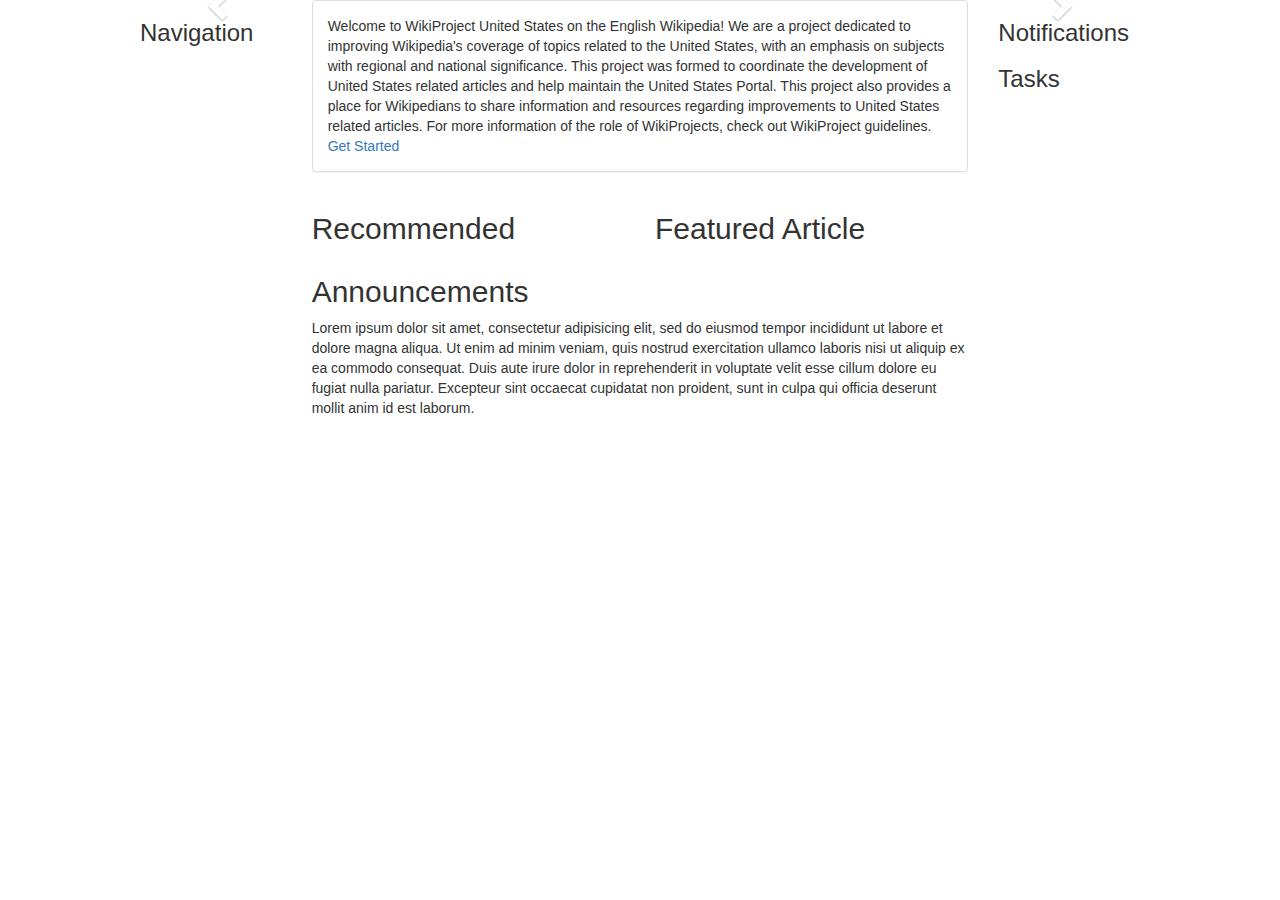
==== index.html @ 67df1e48 "bootstrap headers" ====
<!DOCTYPE html>
<html>
	<head>
		<title>WikiProject United States</title>

		<!-- Latest compiled and minified CSS -->
		<link rel="stylesheet" href="http://netdna.bootstrapcdn.com/bootstrap/3.0.2/css/bootstrap.min.css">

		<link rel="stylesheet" type="text/css" href="css/styles.css">

		<!-- Optional theme -->
		<link rel="stylesheet" href="http://netdna.bootstrapcdn.com/bootstrap/3.0.2/css/bootstrap-theme.min.css">

		<!-- Latest compiled and minified JavaScript -->
		<script src="http://code.jquery.com/jquery-latest.min.js"></script>
		<script src="http://netdna.bootstrapcdn.com/bootstrap/3.0.2/js/bootstrap.min.js"></script>
	</head>
	<body>
		<div id="container">
			<div id="title"></div>
			<div id="carousel" class="carousel slide" data-ride="carousel">
				<ol class="carousel-indicators">
					<li data=target="#carousel" data-slide-to="0" class="active"></li>
					<li data=target="#carousel" data-slide-to="1" class="active"></li>
					<li data=target="#carousel" data-slide-to="2" class="active"></li>
					<li data=target="#carousel" data-slide-to="3" class="active"></li>
					<li data=target="#carousel" data-slide-to="4" class="active"></li>
					<li data=target="#carousel" data-slide-to="5" class="active"></li>
					<li data=target="#carousel" data-slide-to="6" class="active"></li>
					<li data=target="#carousel" data-slide-to="7" class="active"></li>
				</ol>

				<div class="carousel-inner">
					<div class="item active">
						<img src="http://blog.stonebriar.org/wp-content/uploads/2012/07/American-Flag3.jpg" height="300px"/>
						<div class="carousel-caption">
							#Mericuh
						</div>
					</div>

					<div class="item">
						<img src="https://upload.wikimedia.org/wikipedia/commons/6/6c/Constitution_of_the_United_States%2C_page_1.jpg" />
						<div class="carousel-caption">
							United States Constitution
						</div>
					</div>

					<div class="item">
						<img src="https://upload.wikimedia.org/wikipedia/commons/8/8e/Pose_lake_Minnesota.jpg" />
						<div class="carousel-caption">
							Minnesota
						</div>
					</div>

					<div class="item">
						<img src="https://upload.wikimedia.org/wikipedia/commons/9/9c/Aldrin_Apollo_11.jpg" />
						<div class="carousel-caption">
							Buzz Aldrin
						</div>
					</div>
					
					<div class="item">
						<img src="http://3.bp.blogspot.com/-m9xGmZ4BKew/T6pgiBNjdCI/AAAAAAAAFA8/42QgS5vxX8M/s1600/Bald_Eagle_Stock_by_Crystalsm.jpg" />
						<div class="carousel-caption">
							Eagle
						</div>
					</div>

					<div class="item">
						<img src="http://i1.ytimg.com/vi/4uqJMXdORM4/maxresdefault.jpg" />
						<div class="carousel-caption">
							Football
						</div>
					</div>

					<div class="item">
						<img src="http://dbfestivalcom.c.presscdn.com/wp-content/uploads/2012/08/seattle.jpg" />
						<div class="carousel-caption">
							Seattle
						</div>
					</div>
				</div>

				<a class="left carousel-control" href="#carousel" data-slide="prev">
			    	<span class="glyphicon glyphicon-chevron-left"></span>
			  	</a>
			 	<a class="right carousel-control" href="#carousel" data-slide="next">
			    	<span class="glyphicon glyphicon-chevron-right"></span>
			    </a>

			</div>


			<div id="content">
				<div class="row">
					<div class="col-md-2">
						<h3>Navigation</h3>
					</div>

					<div class="col-md-8">
						<div class="panel panel-default">
							<div class="panel-body">
								Welcome to WikiProject United States on the English Wikipedia! We are a project dedicated to improving Wikipedia's coverage of topics related to the United States, with an emphasis on subjects with regional and national significance. This project was formed to coordinate the development of United States related articles and help maintain the United States Portal. This project also provides a place for Wikipedians to share information and resources regarding improvements to United States related articles. For more information of the role of WikiProjects, check out WikiProject guidelines. <a data-toggle="collapse" data-parent="#intro" href="#getStarted">Get Started</a>
							</div>
							<div id="getStarted" class="panel-collapse collapse">
								<div class="panel-body">
									Place holder text here. Place holder text here. Place holder text here. Place holder text here. Place holder text here. Place holder <a href="">Ooh look a link!!</a> text here. Place holder text here. Place holder text here. Place holder text here. Place holder text here. Place holder text here. Place holder text here. Place holder text here. Place holder text here. Place holder text here. Place holder text here. Place holder text here. Place holder text here. Place holder text here. Place holder text here. 
								</div>
							</div>
						</div>

						<div class="row">
							<div class="col-md-6">
								<h2>Recommended</h2>
							</div>
							<div class="col-md-6">
								<h2>Featured Article</h2>
							</div>
						</div>

						<div>
							<h2>Announcements</h2>
							<p>Lorem ipsum dolor sit amet, consectetur adipisicing elit, sed do eiusmod
							tempor incididunt ut labore et dolore magna aliqua. Ut enim ad minim veniam,
							quis nostrud exercitation ullamco laboris nisi ut aliquip ex ea commodo
							consequat. Duis aute irure dolor in reprehenderit in voluptate velit esse
							cillum dolore eu fugiat nulla pariatur. Excepteur sint occaecat cupidatat non
							proident, sunt in culpa qui officia deserunt mollit anim id est laborum.</p>
						</div>
					</div>
					<div class="col-md-2">
						<h3>Notifications</h3>
						<h3>Tasks</h3>
					</div>
				</div>

				<div id="sidebar">

				</div>

				<div id="body">

				</div>

				<div id="notifications">

				</div>
			</div>
		</div>
	</body>
</html>
---- css/styles.css ----
#sidebar {

}

#body {

}

#notifications {

}
	
#container {
	width: 1000px;
	margin: 0 auto;
}

.carousel-inner .item {
	max-height: 250px;
	overflow: hidden;
}

.carousel-inner .item .carousel-caption {
	font-size: 20pt;
}

.carousel-inner .item  img {
	margin-top: -70px;
}

.jumbotron {
	margin-bottom: 0px;
}
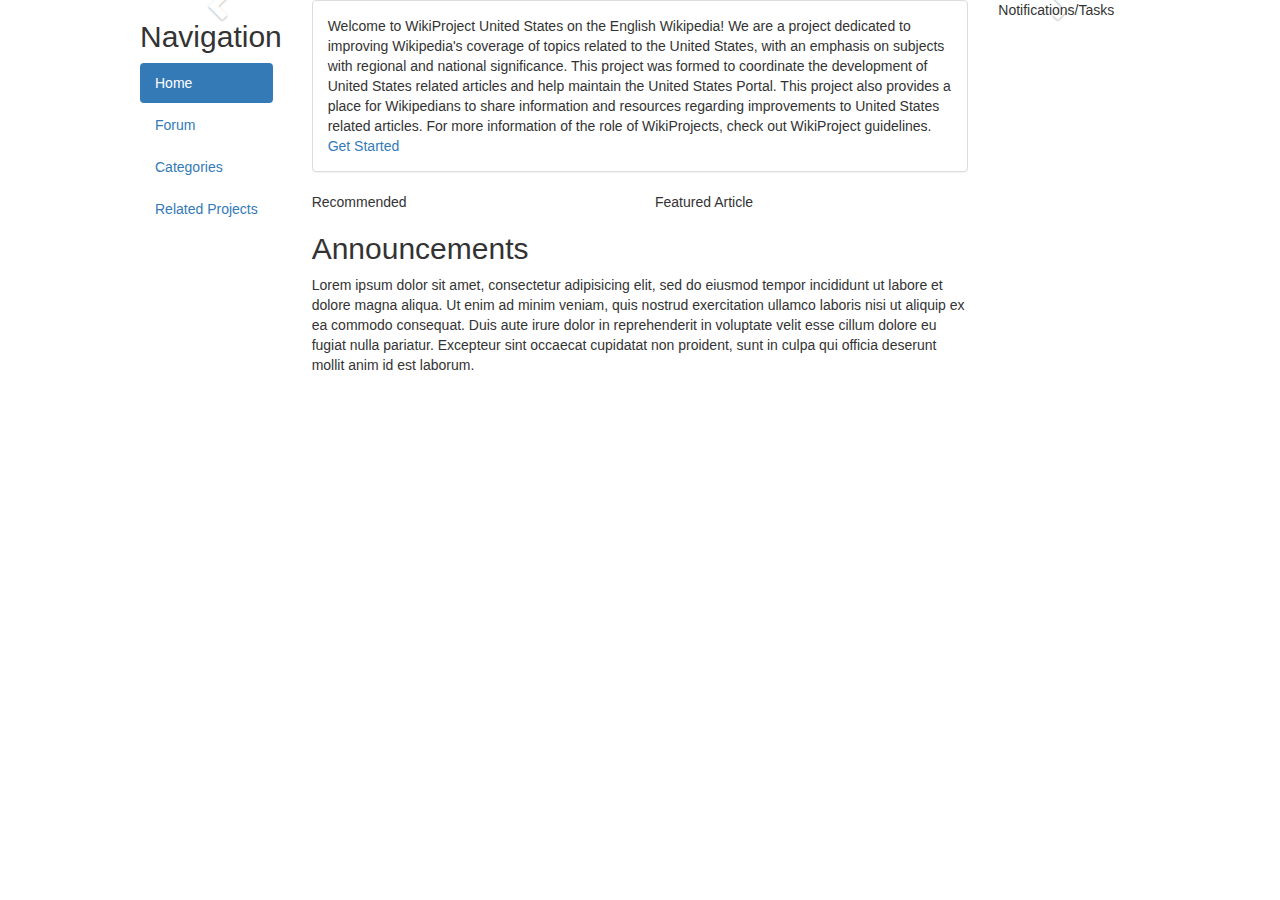
==== commit 3ef9fb6a: "Nav bar on left" ====
--- a/index.html
+++ b/index.html
@@ -94,7 +94,14 @@
 			<div id="content">
 				<div class="row">
 					<div class="col-md-2">
-						<h3>Navigation</h3>
+						<h2>Navigation</h2>
+
+						<ul class="nav nav-pills nav-stacked">
+							  <li class="active"><a href="index.html">Home</a></li>
+							  <li><a href="forum.html">Forum</a></li>
+							  <li><a href="categories.html">Categories</a></li>
+							  <li><a href="relatedProjects.html">Related Projects</a></li>
+						</ul>
 					</div>
 
 					<div class="col-md-8">
@@ -111,10 +118,10 @@
 
 						<div class="row">
 							<div class="col-md-6">
-								<h2>Recommended</h2>
+								Recommended
 							</div>
 							<div class="col-md-6">
-								<h2>Featured Article</h2>
+								Featured Article
 							</div>
 						</div>
 
@@ -129,8 +136,7 @@
 						</div>
 					</div>
 					<div class="col-md-2">
-						<h3>Notifications</h3>
-						<h3>Tasks</h3>
+						Notifications/Tasks
 					</div>
 				</div>
 
--- a/css/styles.css
+++ b/css/styles.css
@@ -29,6 +29,6 @@
 	margin-top: -70px;
 }
 
-.jumbotron {
-	margin-bottom: 0px;
+.nav {
+	float: left;
 }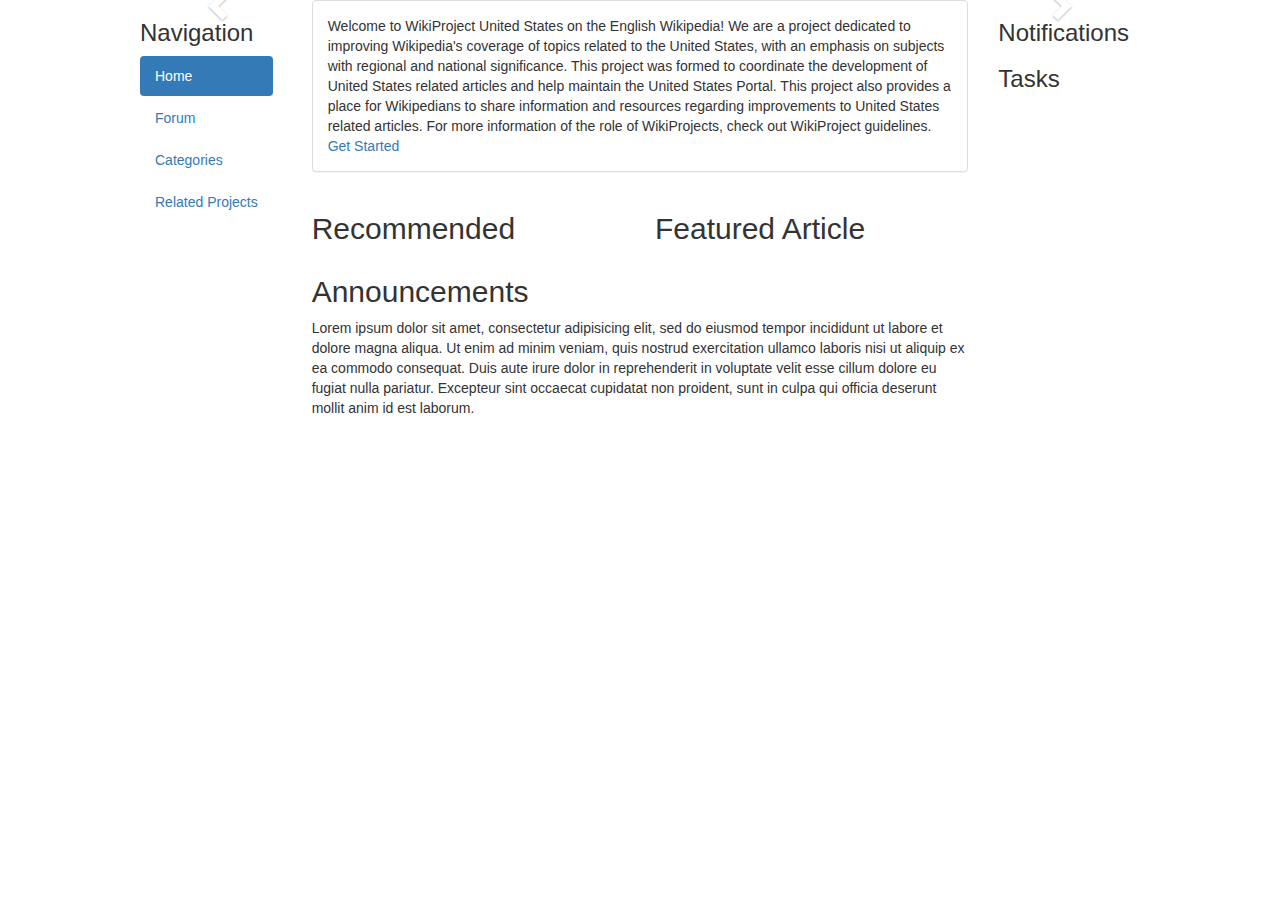
==== commit 561bc2d6: "Merge branch 'master' of https://github.com/nickclaw/WikiProjects-Prototype" ====
--- a/index.html
+++ b/index.html
@@ -94,7 +94,7 @@
 			<div id="content">
 				<div class="row">
 					<div class="col-md-2">
-						<h2>Navigation</h2>
+						<h3>Navigation</h3>
 
 						<ul class="nav nav-pills nav-stacked">
 							  <li class="active"><a href="index.html">Home</a></li>
@@ -118,10 +118,10 @@
 
 						<div class="row">
 							<div class="col-md-6">
-								Recommended
+								<h2>Recommended</h2>
 							</div>
 							<div class="col-md-6">
-								Featured Article
+								<h2>Featured Article</h2>
 							</div>
 						</div>
 
@@ -136,7 +136,8 @@
 						</div>
 					</div>
 					<div class="col-md-2">
-						Notifications/Tasks
+						<h3>Notifications</h3>
+						<h3>Tasks</h3>
 					</div>
 				</div>
 
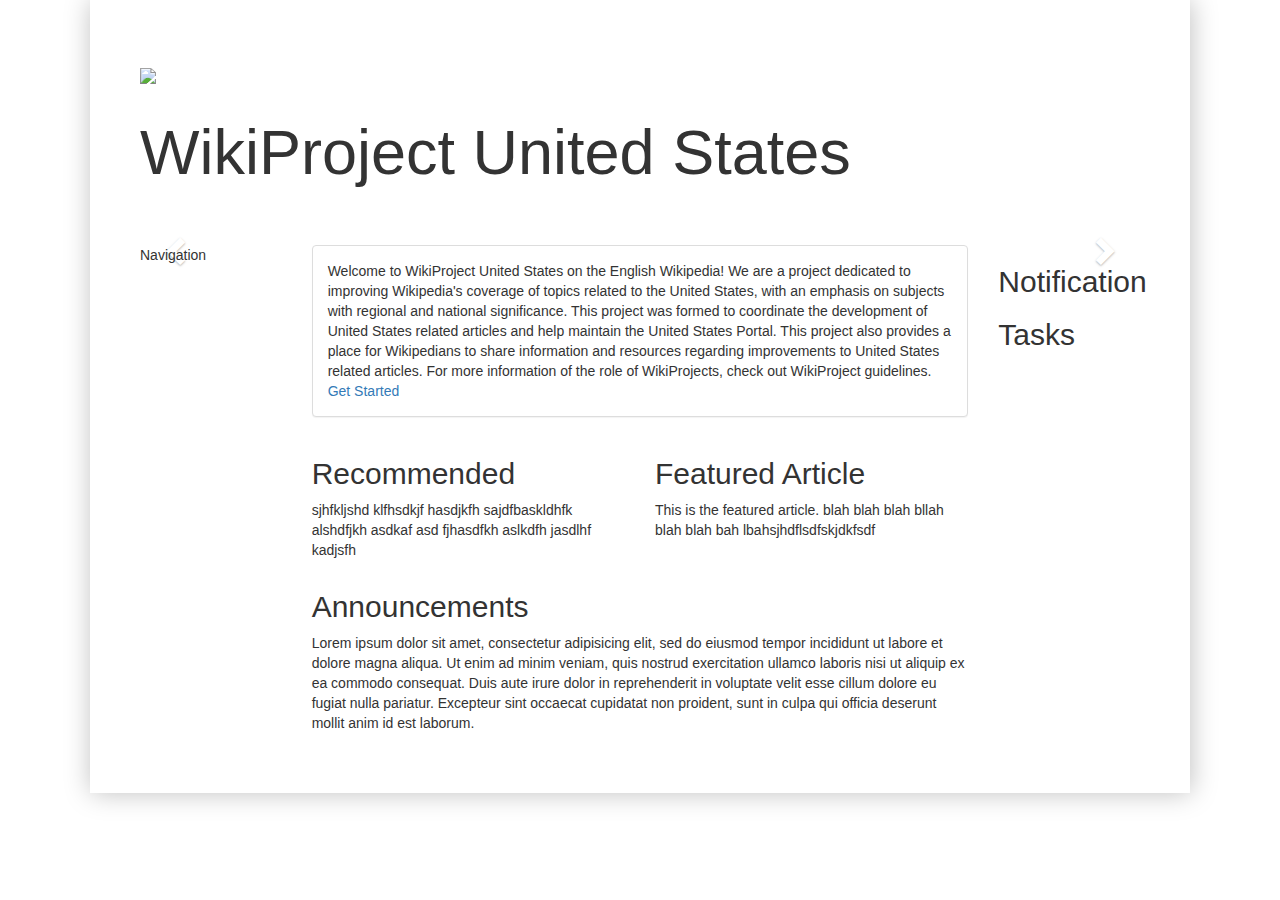
==== commit aa9ba93d: "more stuff" ====
--- a/index.html
+++ b/index.html
@@ -17,7 +17,10 @@
 	</head>
 	<body>
 		<div id="container">
-			<div id="title"></div>
+			<div id="title" class="jumbotron">
+				<img style="float:left;margin-top:-30px;" src="http://upload.wikimedia.org/wikipedia/commons/6/63/Wikipedia-logo.png" />
+				<h1>WikiProject United States</h1>
+			</div>
 			<div id="carousel" class="carousel slide" data-ride="carousel">
 				<ol class="carousel-indicators">
 					<li data=target="#carousel" data-slide-to="0" class="active"></li>
@@ -74,7 +77,7 @@
 					</div>
 
 					<div class="item">
-						<img src="http://dbfestivalcom.c.presscdn.com/wp-content/uploads/2012/08/seattle.jpg" />
+						<img src="http://subject2inspection.com/wp-content/uploads/2012/11/Seattle.jpg" />
 						<div class="carousel-caption">
 							Seattle
 						</div>
@@ -94,14 +97,7 @@
 			<div id="content">
 				<div class="row">
 					<div class="col-md-2">
-						<h3>Navigation</h3>
-
-						<ul class="nav nav-pills nav-stacked">
-							  <li class="active"><a href="index.html">Home</a></li>
-							  <li><a href="forum.html">Forum</a></li>
-							  <li><a href="categories.html">Categories</a></li>
-							  <li><a href="relatedProjects.html">Related Projects</a></li>
-						</ul>
+						Navigation
 					</div>
 
 					<div class="col-md-8">
@@ -111,7 +107,15 @@
 							</div>
 							<div id="getStarted" class="panel-collapse collapse">
 								<div class="panel-body">
-									Place holder text here. Place holder text here. Place holder text here. Place holder text here. Place holder text here. Place holder <a href="">Ooh look a link!!</a> text here. Place holder text here. Place holder text here. Place holder text here. Place holder text here. Place holder text here. Place holder text here. Place holder text here. Place holder text here. Place holder text here. Place holder text here. Place holder text here. Place holder text here. Place holder text here. Place holder text here. 
+									<ol>
+										<li>Create a login and password. Login to your account and write a little bit about yourself.</li> 
+										<li>Find articles to edit by going to the tab marked with “All Tasks” and choose an article to edit. You can also look for a topic or article through the Search bar. </li>
+										<li>Once you find the section of the article you want to edit in the article click the “Edit” button. </li>
+										<li>You will now be in a live editor where you can see other people making changes to the article in real-time. You can input text, links, media, add citations, and your user name as a signature. </li>
+										<li>Check off the task as complete and find a new one. </li>
+										<li>Earn points for each “good” edit you make and unlock privileges. </li>
+										<li>If you need help direct your questions to an experienced user through the personal messaging system or post questions and make proposals under the “Forum” tab.</li>
+									</ol>
 								</div>
 							</div>
 						</div>
@@ -119,9 +123,14 @@
 						<div class="row">
 							<div class="col-md-6">
 								<h2>Recommended</h2>
+								<p>sjhfkljshd klfhsdkjf hasdjkfh 
+								sajdfbaskldhfk alshdfjkh asdkaf 
+								asd fjhasdfkh aslkdfh jasdlhf kadjsfh </p>
 							</div>
 							<div class="col-md-6">
 								<h2>Featured Article</h2>
+								<p>This is the featured article. blah blah
+								blah bllah blah blah bah lbahsjhdflsdfskjdkfsdf</p>
 							</div>
 						</div>
 
@@ -136,8 +145,8 @@
 						</div>
 					</div>
 					<div class="col-md-2">
-						<h3>Notifications</h3>
-						<h3>Tasks</h3>
+						<h2>Notification</h2>
+						<h2>Tasks</h2>
 					</div>
 				</div>
 
--- a/css/styles.css
+++ b/css/styles.css
@@ -12,8 +12,15 @@
 }
 	
 #container {
-	width: 1000px;
+	width: 1100px;
 	margin: 0 auto;
+	padding: 50px;
+	box-shadow: 1px 0px 25px rgba(0,0,0, .25);
+}
+
+.carousel {
+	margin-left: -50px;
+	margin-right: -50px;
 }
 
 .carousel-inner .item {
@@ -29,6 +36,7 @@
 	margin-top: -70px;
 }
 
-.nav {
-	float: left;
+.jumbotron {
+	margin-bottom: 0px;
+	background-color:white;
 }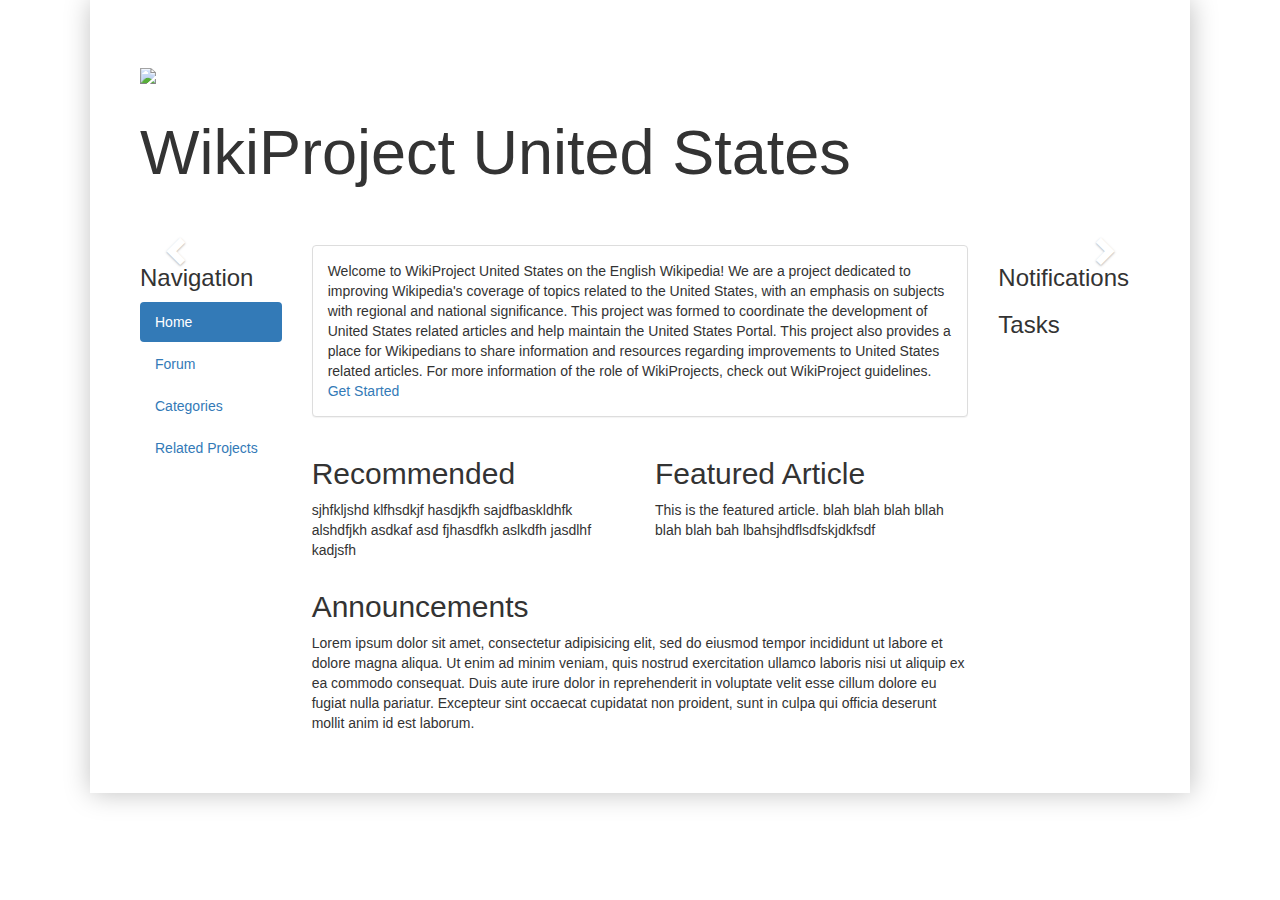
==== commit 14e2d45c: "Merge branch 'master' into title" ====
--- a/index.html
+++ b/index.html
@@ -97,7 +97,14 @@
 			<div id="content">
 				<div class="row">
 					<div class="col-md-2">
-						Navigation
+						<h3>Navigation</h3>
+
+						<ul class="nav nav-pills nav-stacked">
+							  <li class="active"><a href="index.html">Home</a></li>
+							  <li><a href="forum.html">Forum</a></li>
+							  <li><a href="categories.html">Categories</a></li>
+							  <li><a href="relatedProjects.html">Related Projects</a></li>
+						</ul>
 					</div>
 
 					<div class="col-md-8">
@@ -145,8 +152,8 @@
 						</div>
 					</div>
 					<div class="col-md-2">
-						<h2>Notification</h2>
-						<h2>Tasks</h2>
+						<h3>Notifications</h3>
+						<h3>Tasks</h3>
 					</div>
 				</div>
 
--- a/css/styles.css
+++ b/css/styles.css
@@ -39,4 +39,7 @@
 .jumbotron {
 	margin-bottom: 0px;
 	background-color:white;
+
+.nav {
+	float: left;
 }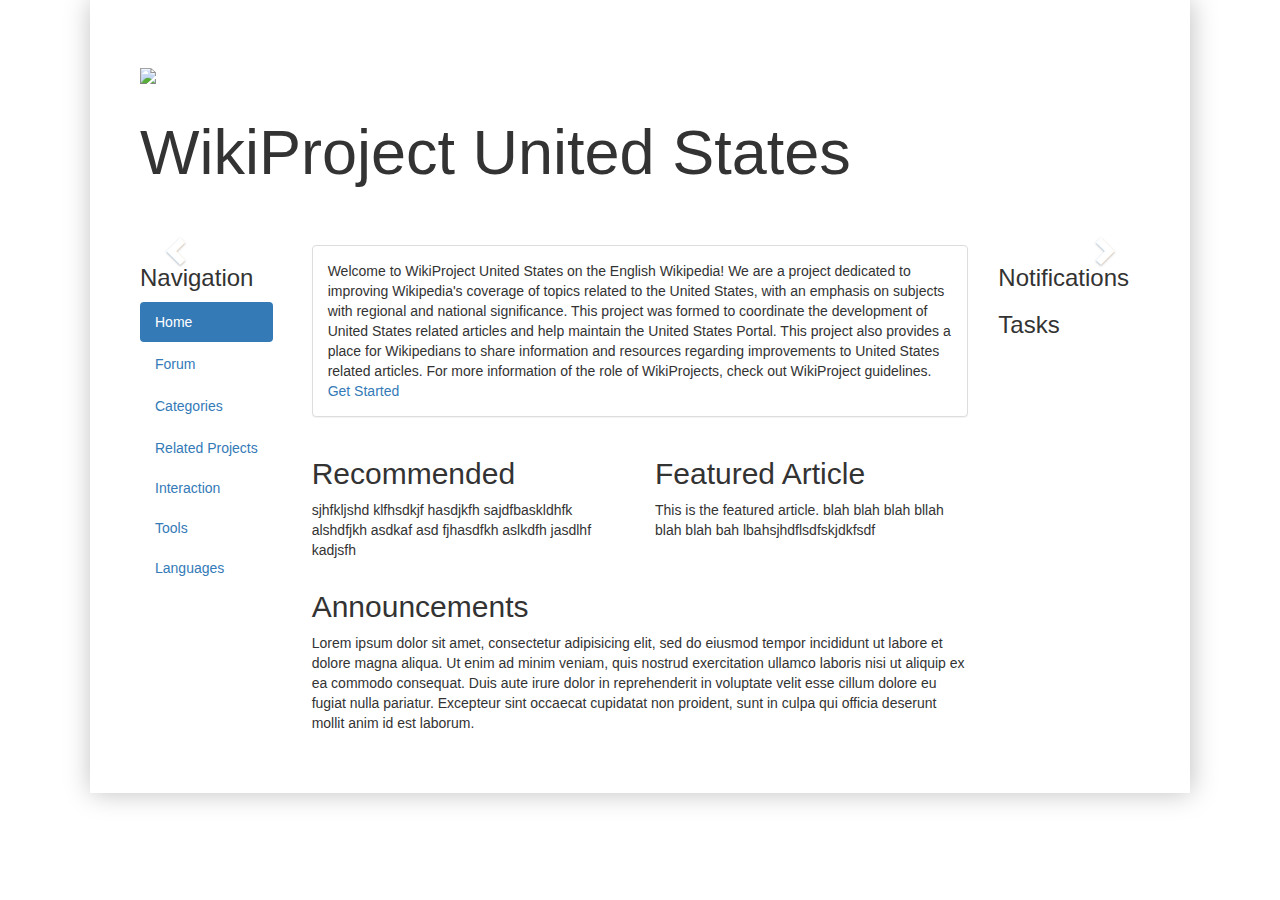
==== commit 77a5df53: "added collapsable menus" ====
--- a/index.html
+++ b/index.html
@@ -96,7 +96,7 @@
 
 			<div id="content">
 				<div class="row">
-					<div class="col-md-2">
+					<div id="side" class="col-md-2">
 						<h3>Navigation</h3>
 
 						<ul class="nav nav-pills nav-stacked">
@@ -104,6 +104,42 @@
 							  <li><a href="forum.html">Forum</a></li>
 							  <li><a href="categories.html">Categories</a></li>
 							  <li><a href="relatedProjects.html">Related Projects</a></li>
+						</ul>
+
+						<ul class="nav nav-pills nav-stacked">
+							<li><a data-toggle="collapse" data-parent="#side" href="#interaction">Interaction</a></li>
+						</ul>
+						<ul id="interaction" class="sub nav nav-pills nav-stacked collapse">
+							<li><a href="">Help</a></li>
+							<li><a href="">About</a></li>
+							<li><a href="">Community</a></li>
+							<li><a href="">Recent Changes</a></li>
+							<li><a href="">Contact Us</a></li>
+						</ul>
+
+
+						<ul class="nav nav-pills nav-stacked">
+							<li><a data-toggle="collapse" data-parent="#side" href="#tools">Tools</a></li>
+						</ul>
+
+						<ul id="tools" class="sub nav nav-pills nav-stacked collapse">
+							<li><a href="">Link to here</a></li>
+							<li><a href="">Related changes</a></li>
+							<li><a href="">Upload file</a></li>
+							<li><a href="">Special pages</a></li>
+							<li><a href="">Permalink</a></li>
+						</ul>
+
+						<ul class="nav nav-pills nav-stacked">
+							<li><a data-toggle="collapse" data-parent="#side" href="#langs">Languages</a></li>
+						</ul>
+
+						<ul id="langs" class="sub nav nav-pills nav-stacked collapse">
+							<li><a href="">Deutsch</a></li>
+							<li><a href="">Español</a></li>
+							<li><a href="">Italiano</a></li>
+							<li><a href="">Polski</a></li>
+							<li><a href="">More</a></li>
 						</ul>
 					</div>
 
--- a/css/styles.css
+++ b/css/styles.css
@@ -39,7 +39,13 @@
 .jumbotron {
 	margin-bottom: 0px;
 	background-color:white;
+}
 
 .nav {
 	float: left;
+}
+
+.sub a {
+	margin-left: 20px;
+	background-color: rgb(250,250,250);
 }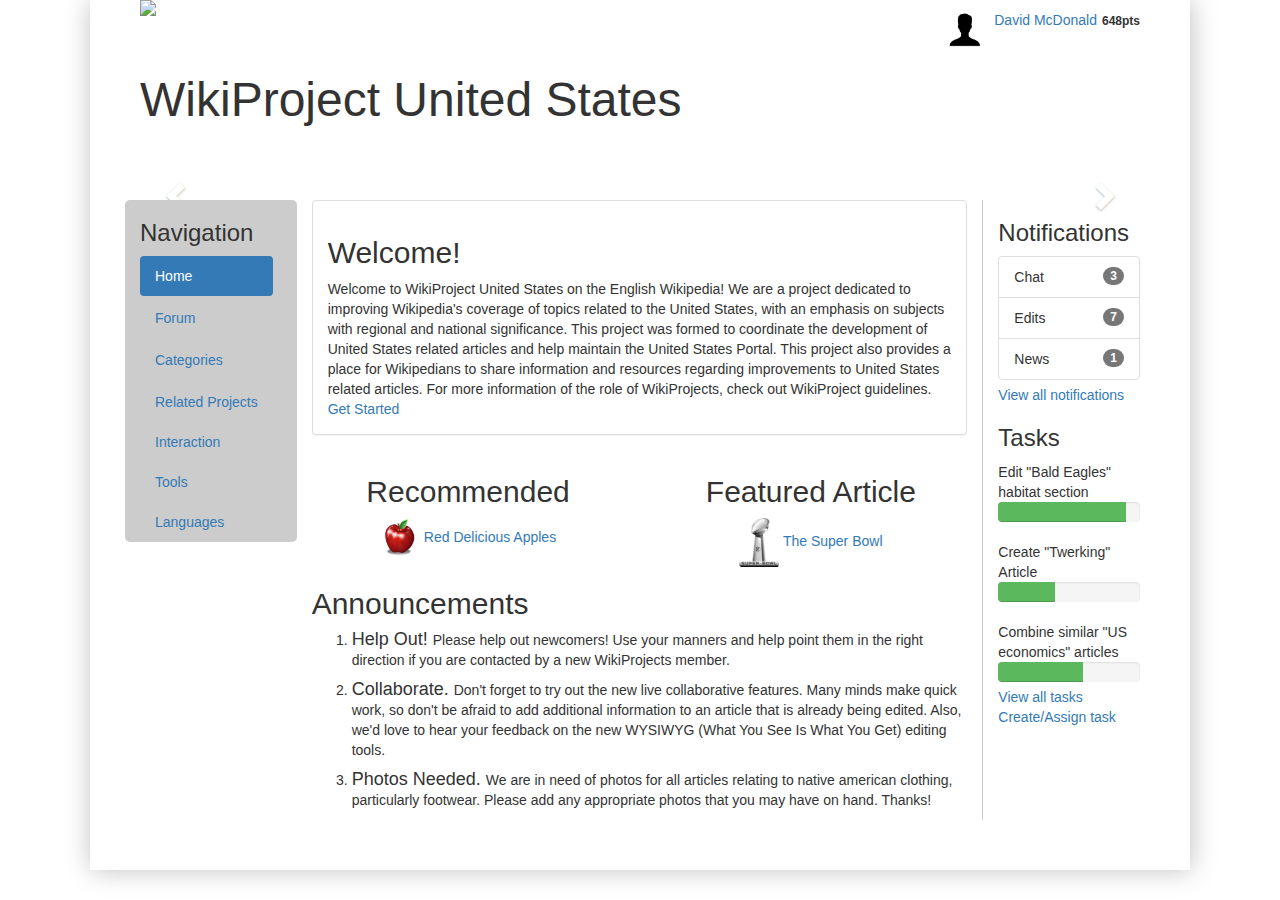
==== commit 9ddc80e7: "Added home page content, added users page" ====
--- a/index.html
+++ b/index.html
@@ -15,71 +15,73 @@
 		<script src="http://code.jquery.com/jquery-latest.min.js"></script>
 		<script src="http://netdna.bootstrapcdn.com/bootstrap/3.0.2/js/bootstrap.min.js"></script>
 	</head>
+
 	<body>
 		<div id="container">
 			<div id="title" class="jumbotron">
-				<img style="float:left;margin-top:-30px;" src="http://upload.wikimedia.org/wikipedia/commons/6/63/Wikipedia-logo.png" />
+				<span class="user-account"><a href="user.html"><img src="img/user.png" alt="user">David McDonald</a><span id="points-display">648pts</span></span>
+				<a href="index.html"><img src="http://upload.wikimedia.org/wikipedia/commons/6/63/Wikipedia-logo.png" /></a>
 				<h1>WikiProject United States</h1>
 			</div>
+
 			<div id="carousel" class="carousel slide" data-ride="carousel">
 				<ol class="carousel-indicators">
-					<li data=target="#carousel" data-slide-to="0" class="active"></li>
-					<li data=target="#carousel" data-slide-to="1" class="active"></li>
-					<li data=target="#carousel" data-slide-to="2" class="active"></li>
-					<li data=target="#carousel" data-slide-to="3" class="active"></li>
-					<li data=target="#carousel" data-slide-to="4" class="active"></li>
-					<li data=target="#carousel" data-slide-to="5" class="active"></li>
-					<li data=target="#carousel" data-slide-to="6" class="active"></li>
-					<li data=target="#carousel" data-slide-to="7" class="active"></li>
+					<li data-target="#carousel" data-slide-to="0" class="active"></li>
+					<li data-target="#carousel" data-slide-to="1"></li>
+					<li data-target="#carousel" data-slide-to="2"></li>
+					<li data-target="#carousel" data-slide-to="3"></li>
+					<li data-target="#carousel" data-slide-to="4"></li>
+					<li data-target="#carousel" data-slide-to="5"></li>
+					<li data-target="#carousel" data-slide-to="6"></li>
 				</ol>
 
 				<div class="carousel-inner">
 					<div class="item active">
+						<img src="https://upload.wikimedia.org/wikipedia/commons/6/6c/Constitution_of_the_United_States%2C_page_1.jpg" />
+						<div class="carousel-caption">
+							Suggested Article: <a href="">United States Constitution</a>
+						</div>
+					</div>
+
+					<div class="item">
+						<img src="https://upload.wikimedia.org/wikipedia/commons/8/8e/Pose_lake_Minnesota.jpg" />
+						<div class="carousel-caption">
+							Suggested Article: <a href="">Minnesota</a>
+						</div>
+					</div>
+
+					<div class="item">
+						<img src="https://upload.wikimedia.org/wikipedia/commons/9/9c/Aldrin_Apollo_11.jpg" />
+						<div class="carousel-caption">
+							Suggested Article: <a href="">Buzz Aldrin</a>
+						</div>
+					</div>
+					
+					<div class="item">
+						<img src="http://3.bp.blogspot.com/-m9xGmZ4BKew/T6pgiBNjdCI/AAAAAAAAFA8/42QgS5vxX8M/s1600/Bald_Eagle_Stock_by_Crystalsm.jpg" />
+						<div class="carousel-caption">
+							Suggested Article: <a href="">Bald Eagle</a>
+						</div>
+					</div>
+
+					<div class="item">
+						<img src="http://i1.ytimg.com/vi/4uqJMXdORM4/maxresdefault.jpg" />
+						<div class="carousel-caption">
+							Suggested Article: <a href="">Football</a>
+						</div>
+					</div>
+
+					<div class="item">
+						<img src="http://subject2inspection.com/wp-content/uploads/2012/11/Seattle.jpg" />
+						<div class="carousel-caption">
+							Suggested Article: <a href="">Seattle</a>
+						</div>
+					</div>
+
+					<div class="item">
 						<img src="http://blog.stonebriar.org/wp-content/uploads/2012/07/American-Flag3.jpg" height="300px"/>
 						<div class="carousel-caption">
-							#Mericuh
-						</div>
-					</div>
-
-					<div class="item">
-						<img src="https://upload.wikimedia.org/wikipedia/commons/6/6c/Constitution_of_the_United_States%2C_page_1.jpg" />
-						<div class="carousel-caption">
-							United States Constitution
-						</div>
-					</div>
-
-					<div class="item">
-						<img src="https://upload.wikimedia.org/wikipedia/commons/8/8e/Pose_lake_Minnesota.jpg" />
-						<div class="carousel-caption">
-							Minnesota
-						</div>
-					</div>
-
-					<div class="item">
-						<img src="https://upload.wikimedia.org/wikipedia/commons/9/9c/Aldrin_Apollo_11.jpg" />
-						<div class="carousel-caption">
-							Buzz Aldrin
-						</div>
-					</div>
-					
-					<div class="item">
-						<img src="http://3.bp.blogspot.com/-m9xGmZ4BKew/T6pgiBNjdCI/AAAAAAAAFA8/42QgS5vxX8M/s1600/Bald_Eagle_Stock_by_Crystalsm.jpg" />
-						<div class="carousel-caption">
-							Eagle
-						</div>
-					</div>
-
-					<div class="item">
-						<img src="http://i1.ytimg.com/vi/4uqJMXdORM4/maxresdefault.jpg" />
-						<div class="carousel-caption">
-							Football
-						</div>
-					</div>
-
-					<div class="item">
-						<img src="http://subject2inspection.com/wp-content/uploads/2012/11/Seattle.jpg" />
-						<div class="carousel-caption">
-							Seattle
+							Built by Group #Mericuh
 						</div>
 					</div>
 				</div>
@@ -117,7 +119,6 @@
 							<li><a href="">Contact Us</a></li>
 						</ul>
 
-
 						<ul class="nav nav-pills nav-stacked">
 							<li><a data-toggle="collapse" data-parent="#side" href="#tools">Tools</a></li>
 						</ul>
@@ -143,9 +144,10 @@
 						</ul>
 					</div>
 
-					<div class="col-md-8">
+					<div class="col-md-8 center-content">
 						<div class="panel panel-default">
 							<div class="panel-body">
+								<h2>Welcome!</h2>
 								Welcome to WikiProject United States on the English Wikipedia! We are a project dedicated to improving Wikipedia's coverage of topics related to the United States, with an emphasis on subjects with regional and national significance. This project was formed to coordinate the development of United States related articles and help maintain the United States Portal. This project also provides a place for Wikipedians to share information and resources regarding improvements to United States related articles. For more information of the role of WikiProjects, check out WikiProject guidelines. <a data-toggle="collapse" data-parent="#intro" href="#getStarted">Get Started</a>
 							</div>
 							<div id="getStarted" class="panel-collapse collapse">
@@ -164,47 +166,72 @@
 						</div>
 
 						<div class="row">
-							<div class="col-md-6">
+							<div class="col-md-6 recommended-section">
 								<h2>Recommended</h2>
-								<p>sjhfkljshd klfhsdkjf hasdjkfh 
-								sajdfbaskldhfk alshdfjkh asdkaf 
-								asd fjhasdfkh aslkdfh jasdlhf kadjsfh </p>
-							</div>
-							<div class="col-md-6">
+								<a href=""><img src="img/apple.png" alt="apple">
+								<span>Red Delicious Apples</span></a>
+							</div>
+
+							<div class="col-md-6 featured-section">
 								<h2>Featured Article</h2>
-								<p>This is the featured article. blah blah
-								blah bllah blah blah bah lbahsjhdflsdfskjdkfsdf</p>
-							</div>
-						</div>
-
-						<div>
+								<a href=""><img src="img/superbowl.png" alt="super bowl trophy">
+								<span>The Super Bowl</span></a>
+							</div>
+						</div>
+
+						<div class="announcements">
 							<h2>Announcements</h2>
-							<p>Lorem ipsum dolor sit amet, consectetur adipisicing elit, sed do eiusmod
-							tempor incididunt ut labore et dolore magna aliqua. Ut enim ad minim veniam,
-							quis nostrud exercitation ullamco laboris nisi ut aliquip ex ea commodo
-							consequat. Duis aute irure dolor in reprehenderit in voluptate velit esse
-							cillum dolore eu fugiat nulla pariatur. Excepteur sint occaecat cupidatat non
-							proident, sunt in culpa qui officia deserunt mollit anim id est laborum.</p>
+							<ol>
+								<li><h4>Help Out!</h4>Please help out newcomers! Use your manners and help point them in the right direction if you are contacted by a new WikiProjects member.</li>
+								<li><h4>Collaborate.</h4>Don't forget to try out the new live collaborative features. Many minds make quick work, so don't be afraid to add additional information to an article that is already being edited. Also, we'd love to hear your feedback on the new WYSIWYG (What You See Is What You Get) editing tools.</li>
+								<li><h4>Photos Needed.</h4>We are in need of photos for all articles relating to native american clothing, particularly footwear. Please add any appropriate photos that you may have on hand. Thanks! </li>
+							</ol>
 						</div>
 					</div>
 					<div class="col-md-2">
 						<h3>Notifications</h3>
+						<ul class="list-group">
+							<li class="list-group-item">
+						    	<span class="badge">3</span>
+						    	Chat
+						  	</li>
+							<li class="list-group-item">
+						    	<span class="badge">7</span>
+						    	Edits
+						  	</li>
+						  	<li class="list-group-item">
+						    	<span class="badge">1</span>
+						    	News
+						  	</li>
+						</ul>
+						<a href="">View all notifications</a>
+
 						<h3>Tasks</h3>
+						<span>Edit "Bald Eagles" habitat section</span>
+						<div class="progress">
+							<div class="progress-bar progress-bar-success" role="progressbar" aria-valuenow="90" aria-valuemin="0" aria-valuemax="100" style="width: 90%">
+								<span class="sr-only">90% Complete (success)</span>
+							</div>
+						</div>
+						<span>Create "Twerking" Article</span>
+						<div class="progress">
+							<div class="progress-bar progress-bar-success" role="progressbar" aria-valuenow="40" aria-valuemin="0" aria-valuemax="100" style="width: 40%">
+								<span class="sr-only">40% Complete (success)</span>
+							</div>
+						</div>
+						<span>Combine similar "US economics" articles</span>
+						<div class="progress progress-small-mar">
+							<div class="progress-bar progress-bar-success" role="progressbar" aria-valuenow="60" aria-valuemin="0" aria-valuemax="100" style="width: 60%">
+								<span class="sr-only">60% Complete (success)</span>
+							</div>
+						</div>
+						<a href="">View all tasks</a>
+						<a href="">Create/Assign task</a>
+
+
 					</div>
 				</div>
-
-				<div id="sidebar">
-
-				</div>
-
-				<div id="body">
-
-				</div>
-
-				<div id="notifications">
-
-				</div>
-			</div>
-		</div>
+			</div> <!-- End of Content -->
+		</div> <!-- End of container -->
 	</body>
 </html>--- a/css/styles.css
+++ b/css/styles.css
@@ -1,23 +1,60 @@
 
-#sidebar {
-
-}
-
-#body {
-
-}
-
-#notifications {
-
-}
-	
+/* GLOBAL */
 #container {
 	width: 1100px;
 	margin: 0 auto;
-	padding: 50px;
+	padding: 0 50px 50px 50px;
 	box-shadow: 1px 0px 25px rgba(0,0,0, .25);
 }
 
+
+/* HEADER */
+.jumbotron {
+	padding: 0;
+	margin-bottom: 0px;
+	background-color:white;
+	overflow: hidden;
+}
+
+.jumbotron img {
+	float: left;
+	margin-right: 20px;
+	width: 160px;
+}
+
+.jumbotron h1 {
+	line-height: 160px;
+	font-size: 48px;
+}
+
+.user-account {
+	float: right;
+	margin-top: 10px;
+}
+
+.user-account img {
+	width: 40px;
+	margin-right: 10px;
+}
+
+.user-account a:hover {
+	text-decoration: none;
+	color: #428BCA;
+}
+
+.user-account:hover {
+	opacity: .7;
+	cursor: pointer;
+}
+
+#points-display {
+	margin-left: 5px;
+	font-size: 12px;
+	font-weight: bold;
+}
+
+
+/* CAROUSEL */
 .carousel {
 	margin-left: -50px;
 	margin-right: -50px;
@@ -36,9 +73,18 @@
 	margin-top: -70px;
 }
 
-.jumbotron {
-	margin-bottom: 0px;
-	background-color:white;
+.carousel-caption {
+	background-color: rgba(0, 0, 0, .5);
+}
+
+.carousel-caption a {
+	color: #3CA0D0;
+}
+
+/* NAVIGATION */
+#side {
+	background-color: #CCC;
+	border-radius: 5px;
 }
 
 .nav {
@@ -48,4 +94,51 @@
 .sub a {
 	margin-left: 20px;
 	background-color: rgb(250,250,250);
+}
+
+
+/* MAIN CONTENT */
+#content {
+	margin-top: 10px;
+}
+
+.center-content {
+	border-right: 1px solid #CCC;
+}
+
+.recommended-section {
+	text-align: center;
+}
+
+.featured-section {
+	text-align: center;
+}
+
+.featured-section img, .recommended-section img {
+	width: 40px;
+}
+
+.announcements h4 {
+	display: inline;
+	margin-right: 5px;
+}
+
+.announcements li {
+	margin-bottom: 10px;
+}
+
+
+/* */
+.list-group, .progress-small-mar {
+	margin-bottom: 5px;
+}
+
+
+/* USER PAGE */
+img[alt="check"] {
+	width: 30px;
+}
+
+.user-content h4 {
+	display: inline;
 }